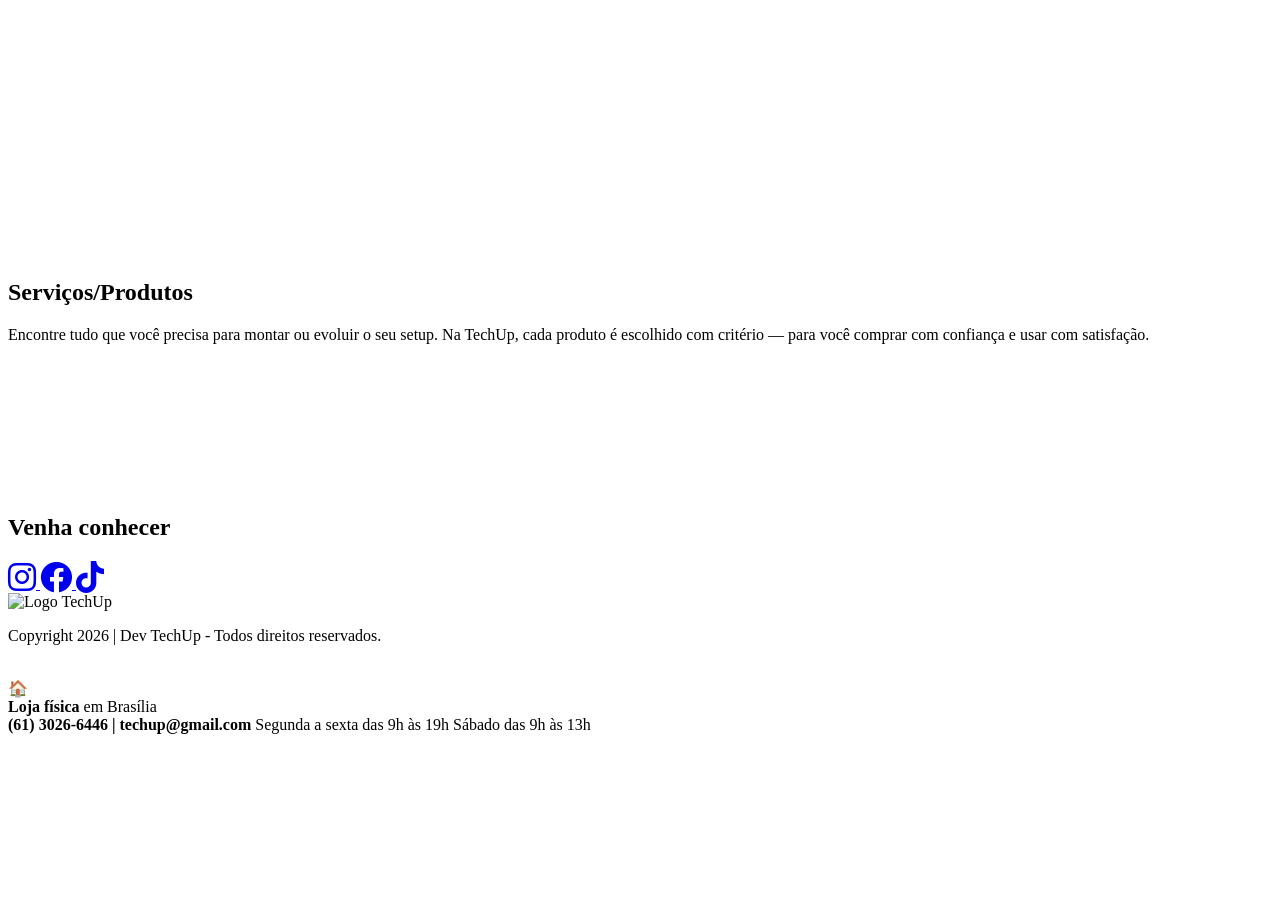
==== index.html @ 47a2c35c "indexAA" ====
<!DOCTYPE html>
<html lang="pt-br">
<head>
  <meta charset="UTF-8">
  <meta name="viewport" content="width=device-width, initial-scale=1.0">

  <link href="https://unpkg.com/aos@2.3.1/dist/aos.css" rel="stylesheet" />
  <link rel="preconnect" href="https://fonts.googleapis.com" />
  <link rel="preconnect" href="https://fonts.gstatic.com" crossorigin />
  <link href="https://fonts.googleapis.com/css2?family=Sora:wght@300;400;500;600&display=swap" rel="stylesheet" />

  <link rel="stylesheet" href="https://cdnjs.cloudflare.com/ajax/libs/font-awesome/6.0.0-beta3/css/all.min.css" integrity="sha512-Fo3rlrZj/k7ujTnHg4CGR2D7kSs0v4LLanw2qksYuRlEzO+tcaEPQogQ0KaoGN26/zrn20ImR1DfuLWnOo7aBA==" crossorigin="anonymous" referrerpolicy="no-referrer" />

  <link rel="stylesheet" href="./TechUp/style.css" />
  <script src="https://unpkg.com/aos@2.3.1/dist/aos.js"></script>


  <title>TechUp - A melhor do mercado!</title>
</head>
<body>
  <!-- HEADER -->
  <div class="bg-home">
    <header>

      <nav class="header-content container">
        <div class="header-icons" data-aos="fade-down">
          <a href="#">
           <i class="fa-brands fa-instagram fa-2x"></i>   
          </a>
          <a href="#">
            <i class="fa-brands fa-facebook fa-2x"></i>   
          </a>
          <a href="#">
            <i class="fa-brands fa-tiktok fa-2x"></i>   
          </a>
        </div>

        <div class="header-logo" data-aos="fade-up" data-aos-delay="300">
          <img 
            data-aos="flip-up"
            data-aos-delay="300"
            data-aos-duration="1500"
            src="./TechUp/assets/TechUp_Logo3Cima (2).png" 
            alt="Logo da barbearia"
          />
        </div>

        <div data-aos="fade-down">
          
            
          </a>
        </div>

      </nav>

      <main class="hero container" data-aos="fade-up" data-aos-delay="400">
        <h1>Tecnologia com garantia de desempenho.</h1>
        <p></p>
      
        
          
        </a>
      </main>

    </header>

  </div>

  <!-- ABOUT -->
  <section class="about">
    <div class="container about-content">
      <div data-aos="zoom-in" data-aos-delay="100">
        <img 
          src="./TechUp/assets/RogTechUP.png" 
          alt="Rog_TechUpXmax"
        />
      </div>

      <div 
        class="about-description"
        data-aos="zoom-out-left" data-aos-delay="250"
      >
        <h2>Sobre</h2>
        <p>A TechUp é uma loja especializada em computadores, notebooks e periféricos. Nascemos para oferecer tecnologia de qualidade com atendimento transparente e confiável — porque acreditamos que o equipamento certo faz toda a diferença.</p>
        
      </div>

    </div>
  </section>

  <!-- SERVICES -->

  <section class="services">

    <div class="services-content container">
      <h2>Serviços/Produtos</h2>
      <p>Encontre tudo que você precisa para montar ou evoluir o seu setup.
Na TechUp, cada produto é escolhido com critério — para você comprar
com confiança e usar com satisfação.</p>
    </div>

    <section class="haircuts">

      <div class="haircut" data-aos="fade-up" data-aos-delay="150">
        <img
          src="./TechUp/assets/Pcgg.png"
          alt="Pc acessivel
         "
        />
        <div class="haircut-info">
          <strong>PC Gamer Pichau/TechUp Swarga IV, Intel Core Ultra 9 285, GeForce RTX 5060 Ti 16GB, 16GB DDR5, SSD M.2 1TB</strong>
          <br>
          <button>
            R$ 11.729,95
          </button>
        </div>
      </div>

      <div class="haircut" data-aos="fade-up" data-aos-delay="250">
        <img
          src="./TechUp/assets/RogTechUP.png"
          alt="Rog_TechUpXmax"
        />
        <div class="haircut-info">
          <strong>RogTechUP Pro MAX High-Performance Gaming Handheld – Elite Series</strong>
          <button>
            R$ 10.225,99
          </button>
        </div>
      </div>

      <div class="haircut" data-aos="fade-up" data-aos-delay="400">
        <img
          src="./TechUp/assets/monitorUltraGear.png"
          alt="Monitor"
        />
        <div class="haircut-info">
          <strong>Monitor Gamer LG UltraGear, 45 Pol, OLED, Curvo, 2k QHD, 0.03ms, 240Hz, FreeSync, G-Sync, HDMI/DP, 45GS95QE-B</strong>
          <button>
            R$ 8.249,99
          </button>
        </div>
      </div>

    </section>

  </section>

  <!-- FOOTER -->

  <div class="services">
    <h2>Venha conhecer</h2>
  </div>

  <footer class="footer">
    <div class="footer-icons">
      <a href="#">
        <i class="fa-brands fa-instagram fa-2x"></i>   
       </a>
       <a href="#">
         <i class="fa-brands fa-facebook fa-2x"></i>   
       </a>
       <a href="#">
         <i class="fa-brands fa-tiktok fa-2x"></i>   
       </a>
    </div>

    <div>
      <img 
        src="./TechUp/assets/TechUp_Logo3Cima (2).png" 
        alt="Logo TechUp"
      />
    </div>

    <p>Copyright 2026 | Dev TechUp - Todos direitos reservados.</p>
  </footer>

  <!-- Button Whatsapp -->

  <a 
   href="https://www.letras.mus.br/yakuza-ost/baka-mitai/"
   class="btn-whatsapp"
   target="_blank"
   data-aos="zoom-in-up" data-aos-delay="400"
  >
    <img src="./TechUp/assets/whatssapp.svg" alt="Botao whatsapp" />
    <span class="tooltip-text">Agende seu horário</span>
  </a>

  <section class="barra-contato">
  <div class="contato-item">
    <div class="contato-icone">🏠</div>
    <div class="contato-texto">
      <strong>Loja física</strong>
      <span>em Brasília</span>
    </div>
  </div>

  <div class="divisor"></div>

  <div class="contato-info">
    <strong>(61) 3026-6446 | techup@gmail.com</strong>
    <span>Segunda a sexta das 9h às 19h</span>
    <span>Sábado das 9h às 13h</span>
  </div>
</section>


  <script src="./TechUp/script.js"></script>
</body>
</html>
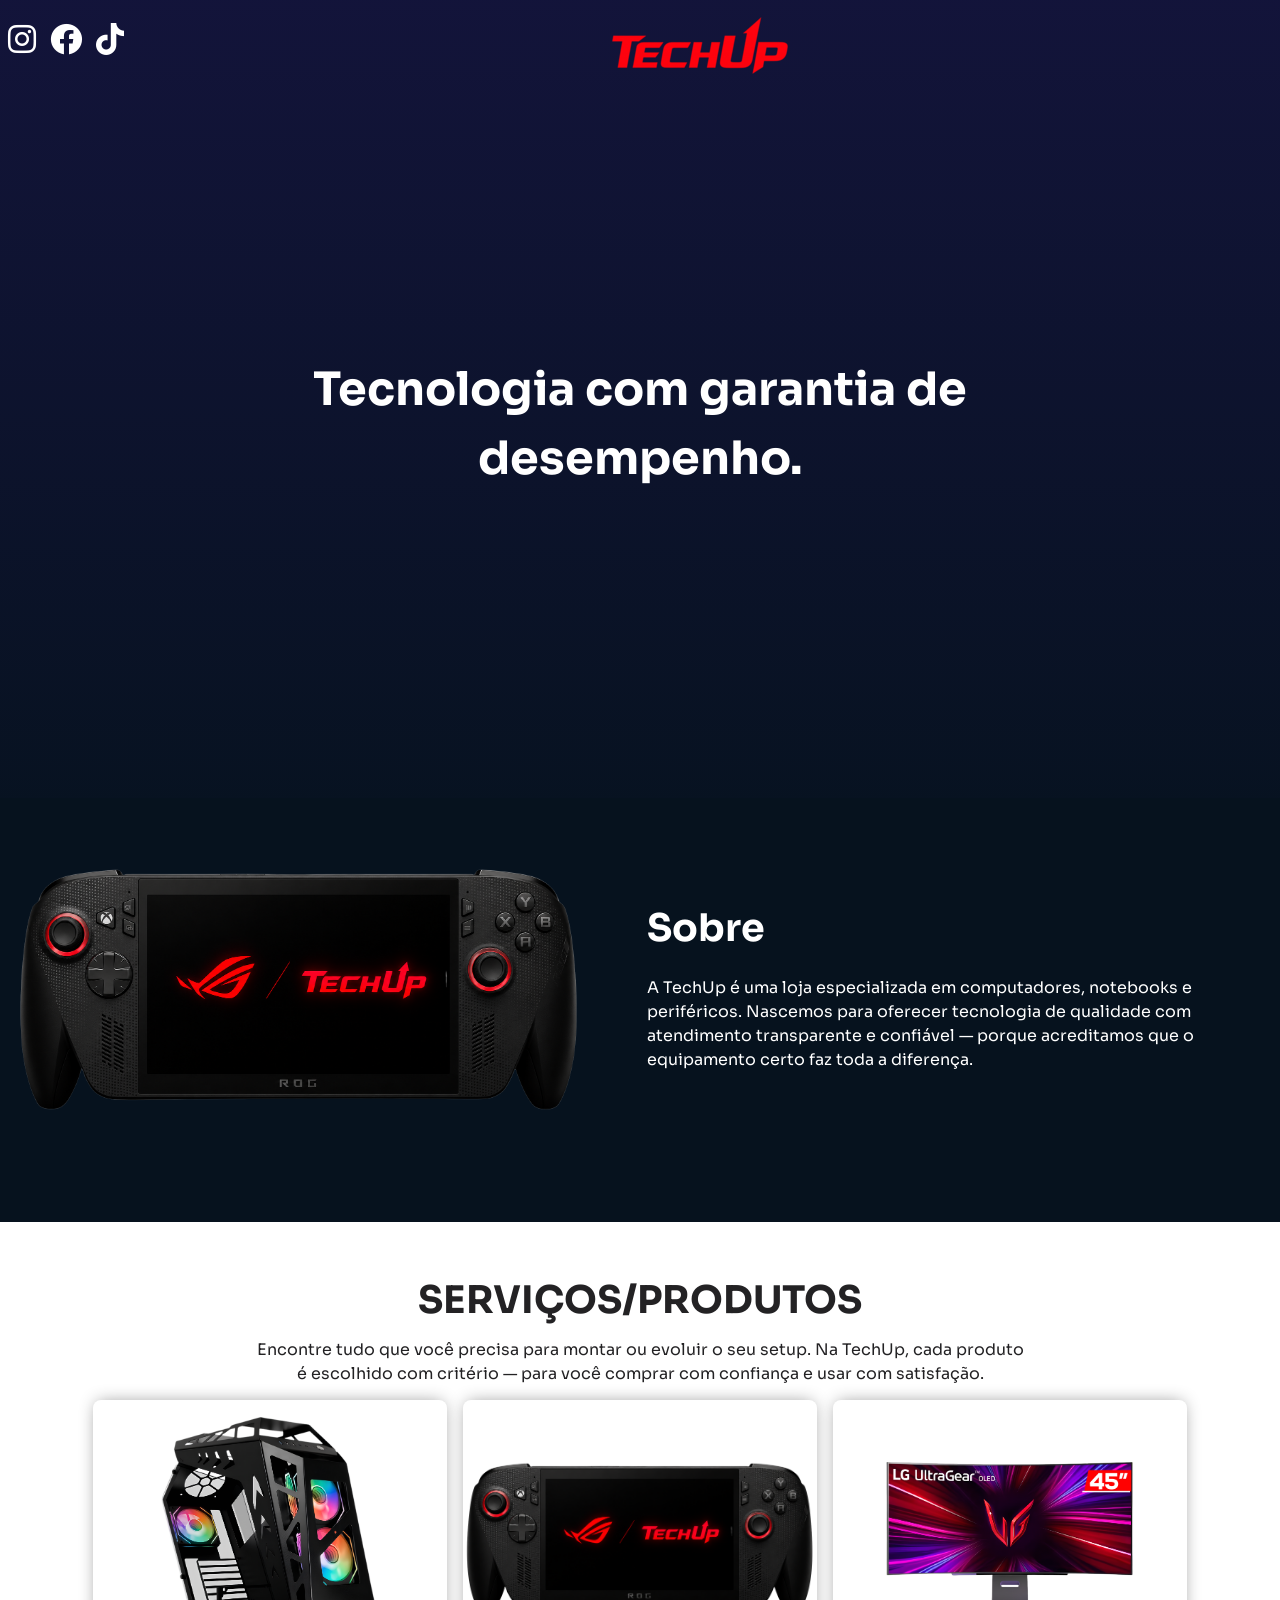
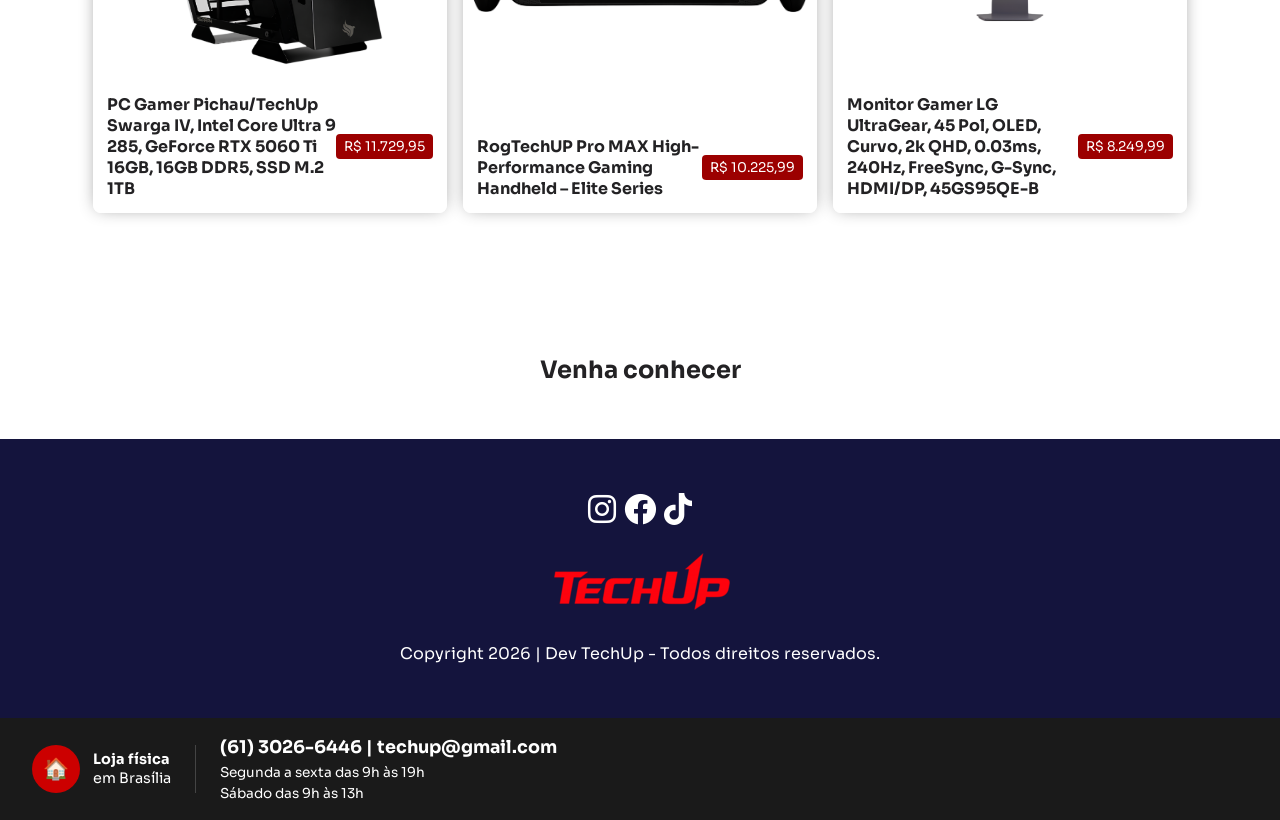
==== commit b5b5ccc7: "indexCorrecao" ====
--- a/index.html
+++ b/index.html
@@ -11,7 +11,7 @@
 
   <link rel="stylesheet" href="https://cdnjs.cloudflare.com/ajax/libs/font-awesome/6.0.0-beta3/css/all.min.css" integrity="sha512-Fo3rlrZj/k7ujTnHg4CGR2D7kSs0v4LLanw2qksYuRlEzO+tcaEPQogQ0KaoGN26/zrn20ImR1DfuLWnOo7aBA==" crossorigin="anonymous" referrerpolicy="no-referrer" />
 
-  <link rel="stylesheet" href="./TechUp/style.css" />
+  <link rel="stylesheet" href="./TechUp/TechUp/style.css" />
   <script src="https://unpkg.com/aos@2.3.1/dist/aos.js"></script>
 
 
@@ -40,7 +40,7 @@
             data-aos="flip-up"
             data-aos-delay="300"
             data-aos-duration="1500"
-            src="./TechUp/assets/TechUp_Logo3Cima (2).png" 
+            src="./TechUp/TechUp/assets/TechUp_Logo3Cima (2).png" 
             alt="Logo da barbearia"
           />
         </div>
@@ -71,7 +71,7 @@
     <div class="container about-content">
       <div data-aos="zoom-in" data-aos-delay="100">
         <img 
-          src="./TechUp/assets/RogTechUP.png" 
+          src="./TechUp/TechUp/assets/RogTechUP.png" 
           alt="Rog_TechUpXmax"
         />
       </div>
@@ -103,7 +103,7 @@
 
       <div class="haircut" data-aos="fade-up" data-aos-delay="150">
         <img
-          src="./TechUp/assets/Pcgg.png"
+          src="./TechUp/TechUp/assets/Pcgg.png"
           alt="Pc acessivel
          "
         />
@@ -118,7 +118,7 @@
 
       <div class="haircut" data-aos="fade-up" data-aos-delay="250">
         <img
-          src="./TechUp/assets/RogTechUP.png"
+          src="./TechUp/TechUp/assets/RogTechUP.png"
           alt="Rog_TechUpXmax"
         />
         <div class="haircut-info">
@@ -131,7 +131,7 @@
 
       <div class="haircut" data-aos="fade-up" data-aos-delay="400">
         <img
-          src="./TechUp/assets/monitorUltraGear.png"
+          src="./TechUp/TechUp/assets/monitorUltraGear.png"
           alt="Monitor"
         />
         <div class="haircut-info">
@@ -167,7 +167,7 @@
 
     <div>
       <img 
-        src="./TechUp/assets/TechUp_Logo3Cima (2).png" 
+        src="./TechUp/TechUp/assets/TechUp_Logo3Cima (2).png" 
         alt="Logo TechUp"
       />
     </div>
@@ -183,7 +183,7 @@
    target="_blank"
    data-aos="zoom-in-up" data-aos-delay="400"
   >
-    <img src="./TechUp/assets/whatssapp.svg" alt="Botao whatsapp" />
+    <img src="./TechUp/TechUp/assets/whatssapp.svg" alt="Botao whatsapp" />
     <span class="tooltip-text">Agende seu horário</span>
   </a>
 
@@ -206,6 +206,6 @@
 </section>
 
 
-  <script src="./TechUp/script.js"></script>
+  <script src="./TechUp/TechUp/script.js"></script>
 </body>
 </html>
--- a/TechUp/TechUp/style.css
+++ b/TechUp/TechUp/style.css
@@ -0,0 +1,449 @@
+* {
+  margin: 0;
+  padding: 0;
+  box-sizing: border-box;
+  outline: 0;
+}
+
+header {
+  width: 100%;
+}
+
+.header-content {
+  display: flex;
+  align-items: center;
+  justify-content: space-between;
+}
+
+i {
+  color: #FFF;
+}
+
+.header-icons {
+  display: flex;
+  gap: 14px;
+}
+
+.header-icons a:hover i {
+  animation: translateY 0.8s infinite alternate;
+  color: #d34040;
+}
+
+@keyframes translateY {
+  from {
+    transform: translateY(0) scale(1);
+  }
+  to {
+    transform: translateY(-8px) scale(1.1);
+  }
+}
+
+.header-button {
+  border: 1px solid #FFF;
+  padding: 8px 24px;
+  border-radius: 4px;
+  color: #FFF;
+  background-color: transparent;
+  transition: background-color 0.8s;
+}
+
+.header-button:hover {
+  border: 1px solid #d34040;
+  background-color: #d34040;
+}
+
+.header-logo {
+  display: flex;
+  align-items: center;
+  justify-content: center;
+  margin-top: 14px;
+}
+
+@media screen and (max-width: 768px) {
+  .header-content {
+    width: 100%;
+    flex-direction: column;
+    align-items: center;
+    justify-content: center;
+  }
+  .header-content i {
+    margin-top: 16px;
+    font-size: 34px;
+  }
+  .header-logo img {
+    width: 160px;
+    margin-top: 46px;
+  }
+  .header-button {
+    display: none;
+  }
+}
+
+.container {
+  max-width: 1440px;
+  margin: 0 auto;
+  padding: 0 8px;
+}
+
+.bg-home {
+  position: relative;
+}
+
+.bg-home::before {
+  content: "";
+  display: block;
+  position: absolute;
+  background-image: linear-gradient(to bottom, rgba(6, 18, 30, 0.1), #06121e), url("./assets/bg.jpg");
+  left: 0;
+  top: 0;
+  width: 100%;
+  height: 100%;
+  z-index: -1;
+  background-size: cover;
+  background-repeat: no-repeat;
+  background-position: 50% 0;
+  opacity: 0.9;
+}
+
+.hero {
+  color: #FFF;
+  min-height: 80vh;
+  display: flex;
+  flex-direction: column;
+  align-items: center;
+  justify-content: center;
+  padding: 14px;
+}
+.hero h1 {
+  text-align: center;
+  line-height: 150%;
+  max-width: 940px;
+  font-size: 46px;
+}
+.hero p {
+  text-align: center;
+  margin: 14px 0;
+}
+
+.button-contact {
+  padding: 14px 28px;
+  color: #FFF;
+  background-color: #d94140;
+  border: 0;
+  font-size: 18px;
+  font-weight: 600;
+  margin: 14px 0;
+}
+
+.button-contact:hover {
+  animation: scaleButton 0.8s alternate infinite;
+}
+
+@keyframes scaleButton {
+  from {
+    transform: scale(1);
+  }
+  to {
+    transform: scale(1.07);
+  }
+}
+
+@media screen and (max-width: 768px) {
+  .hero {
+    min-height: 60vh;
+  }
+  .hero h1 {
+    font-size: 34px;
+    padding: 0 14px;
+    width: 100%;
+  }
+  .hero p {
+    font-size: 14px;
+  }
+}
+
+@media screen and (max-width: 480px) {
+  .hero h1 {
+    font-size: 24px;
+  }
+}
+
+.about {
+  background-color: #06121e;
+  overflow: hidden;
+  color: #FFF;
+}
+
+.about-content {
+  display: flex;
+  align-items: center;
+  justify-content: center;
+  gap: 14px;
+  padding: 34px 14px 64px 14px;
+}
+.about-content img {
+  max-width: 570px;
+}
+
+.about-content div {
+  flex: 1;
+}
+
+.about-description h2 {
+  font-size: 38px;
+  margin-bottom: 24px;
+}
+.about-description p {
+  margin-bottom: 14px;
+  line-height: 150%;
+}
+
+@media screen and (max-width: 768px) {
+  .about-content {
+    flex-direction: column;
+  }
+}
+
+.services {
+  background-color: #FFF;
+  color: #232224;
+  display: flex;
+  flex-direction: column;
+  align-items: center;
+  justify-content: center;
+  padding: 54px 14px;
+}
+
+.services-content h2 {
+  text-transform: uppercase;
+  text-align: center;
+  font-size: 38px;
+  margin-bottom: 14px;
+}
+
+.services-content p {
+  line-height: 150%;
+  margin-bottom: 14px;
+  text-align: center;
+  max-width: 780px;
+}
+
+/* =====================
+   HAIRCUTS / PRODUTOS
+   ===================== */
+.haircuts {
+  display: flex;
+  justify-content: center;
+  align-items: stretch;
+  gap: 16px;
+  padding: 0 44px 34px 44px;
+  flex-wrap: wrap;
+}
+
+.haircut {
+  flex: 1;
+  min-width: 280px;
+  max-width: 354px;
+  display: flex;
+  flex-direction: column;
+  background-color: #FFF;
+  border-radius: 8px;
+  box-shadow: 0px -1px 17px -4px rgba(0, 0, 0, 0.45);
+  overflow: hidden;
+}
+
+.haircut img {
+  width: 100%;
+  height: 280px;
+  object-fit: contain;
+  transition: transform 0.2s;
+}
+
+.haircut img:hover {
+  transform: scale(1.2);
+  z-index: 1;
+}
+
+.haircut-info {
+  width: 100%;
+  display: flex;
+  justify-content: space-between;
+  align-items: center;
+  padding: 14px;
+  background-color: #FFF;
+  z-index: 99;
+  margin-top: auto;
+}
+
+.haircut-info button {
+  color: #FFF;
+  background-color: #9c0000;
+  padding: 4px 8px;
+  border-radius: 4px;
+  border: 0;
+  cursor: default;
+  white-space: nowrap;
+}
+
+@media screen and (max-width: 768px) {
+  .haircuts {
+    flex-direction: column;
+    align-items: center;
+    padding: 0 14px 34px 14px;
+  }
+  .haircut {
+    max-width: 100%;
+    width: 100%;
+  }
+  .haircut img {
+    height: 220px;
+  }
+}
+
+/* =====================
+   FOOTER
+   ===================== */
+.footer {
+  display: flex;
+  flex-direction: column;
+  align-items: center;
+  justify-content: center;
+  padding: 54px 0;
+  gap: 24px;
+  color: #FFF;
+}
+
+.footer-icons {
+  display: flex;
+  gap: 8px;
+  color: #FFF;
+}
+
+/* =====================
+   WHATSAPP BUTTON
+   ===================== */
+.btn-whatsapp {
+  position: fixed;
+  bottom: 14px;
+  right: 24px;
+  z-index: 99;
+}
+.btn-whatsapp img {
+  max-width: 74px;
+  transition: transform 0.4s;
+}
+.btn-whatsapp img:hover {
+  transform: scale(1.1);
+}
+
+.btn-whatsapp .tooltip-text {
+  visibility: hidden;
+  position: absolute;
+  width: 120px;
+  top: 8px;
+  left: -144px;
+  padding: 6px;
+  border-radius: 8px;
+  text-align: center;
+  background-color: #232224;
+  color: #FFF;
+  opacity: 0;
+  transition: opacity 0.4s;
+}
+
+.btn-whatsapp:hover .tooltip-text {
+  visibility: visible;
+  opacity: 1;
+}
+
+@media screen and (max-width: 768px) {
+  .btn-whatsapp img {
+    max-width: 64px;
+  }
+}
+
+/* =====================
+   GLOBAL
+   ===================== */
+body {
+  font-family: "Sora", sans-serif;
+  width: 100%;
+  height: 100vh;
+  position: relative;
+  background-color: #14143d;
+  cursor: url("./assets/pont.png"), auto;
+}
+
+button {
+  font-family: "Sora", sans-serif;
+  cursor: pointer;
+}
+
+svg {
+  width: 100%;
+}
+
+img {
+  width: 100%;
+}
+
+a {
+  cursor: pointer;
+  text-decoration: none;
+}
+
+/* =====================
+   BARRA DE CONTATO
+   ===================== */
+.barra-contato {
+  background-color: #1a1a1a;
+  display: flex;
+  align-items: center;
+  gap: 1.5rem;
+  padding: 1rem 2rem;
+}
+
+.contato-icone {
+  background-color: #cc0000;
+  border-radius: 50%;
+  width: 48px;
+  height: 48px;
+  display: flex;
+  align-items: center;
+  justify-content: center;
+  font-size: 1.3rem;
+  flex-shrink: 0;
+}
+
+.contato-item {
+  display: flex;
+  align-items: center;
+  gap: 0.8rem;
+}
+
+.contato-texto {
+  display: flex;
+  flex-direction: column;
+  color: #ffffff;
+  font-size: 0.9rem;
+  line-height: 1.3;
+}
+
+.divisor {
+  width: 1px;
+  height: 48px;
+  background-color: #444;
+}
+
+.contato-info {
+  display: flex;
+  flex-direction: column;
+  color: #ffffff;
+  font-size: 0.85rem;
+  line-height: 1.5;
+}
+
+.contato-info strong {
+  font-size: 1.1rem;
+  margin-bottom: 0.2rem;
+}
